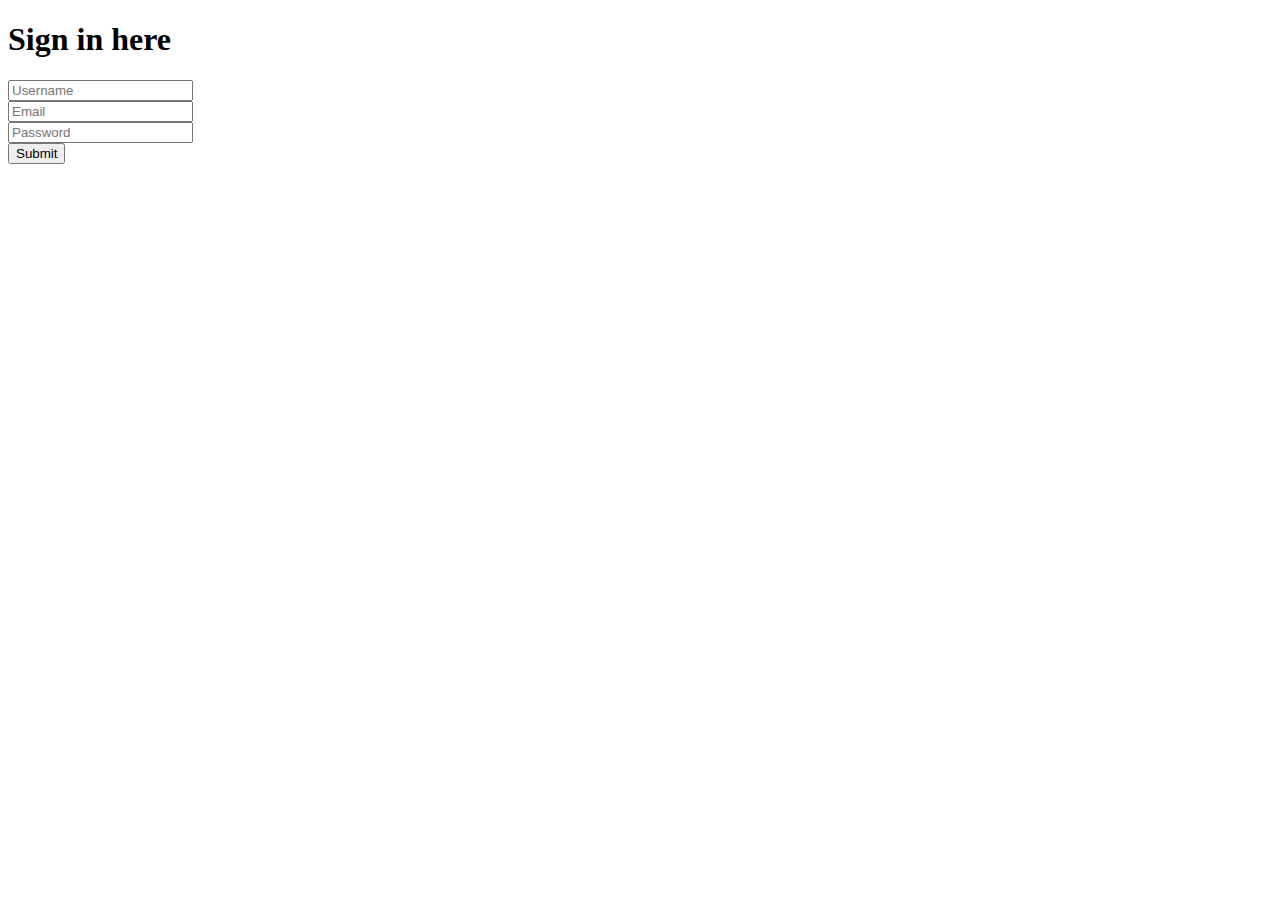
==== index.html @ 6e2632d7 "checking the files" ====
<!DOCTYPE html>
<html lang="en" dir="ltr">
  <head>
    <meta charset="utf-8">
    <meta name="viewport" content="width=device-width, initial-scale=1.0">
    <link href="https://fonts.googleapis.com/css?family=Poppins:400,500&display=swap" rel="stylesheet">
    <link rel="stylesheet" href="login.css">
    <title>register page</title>
  </head>
  <body>
   <div class="login-box">
     <h1>Sign in here</h1>
     <form class="input-login" action="login.html" method="post">
       <input class="login-input" type="text" name="Username" placeholder="Username" required> <br>
       <input class="login-input" type="email" name="Email" placeholder="Email" required> <br>
       <input class="login-input" type="password" name="Password" placeholder="Password" required> <br>
       <input type="submit" name="Submit" value="Submit">
     </form>

   </div>
  </body>
</html>
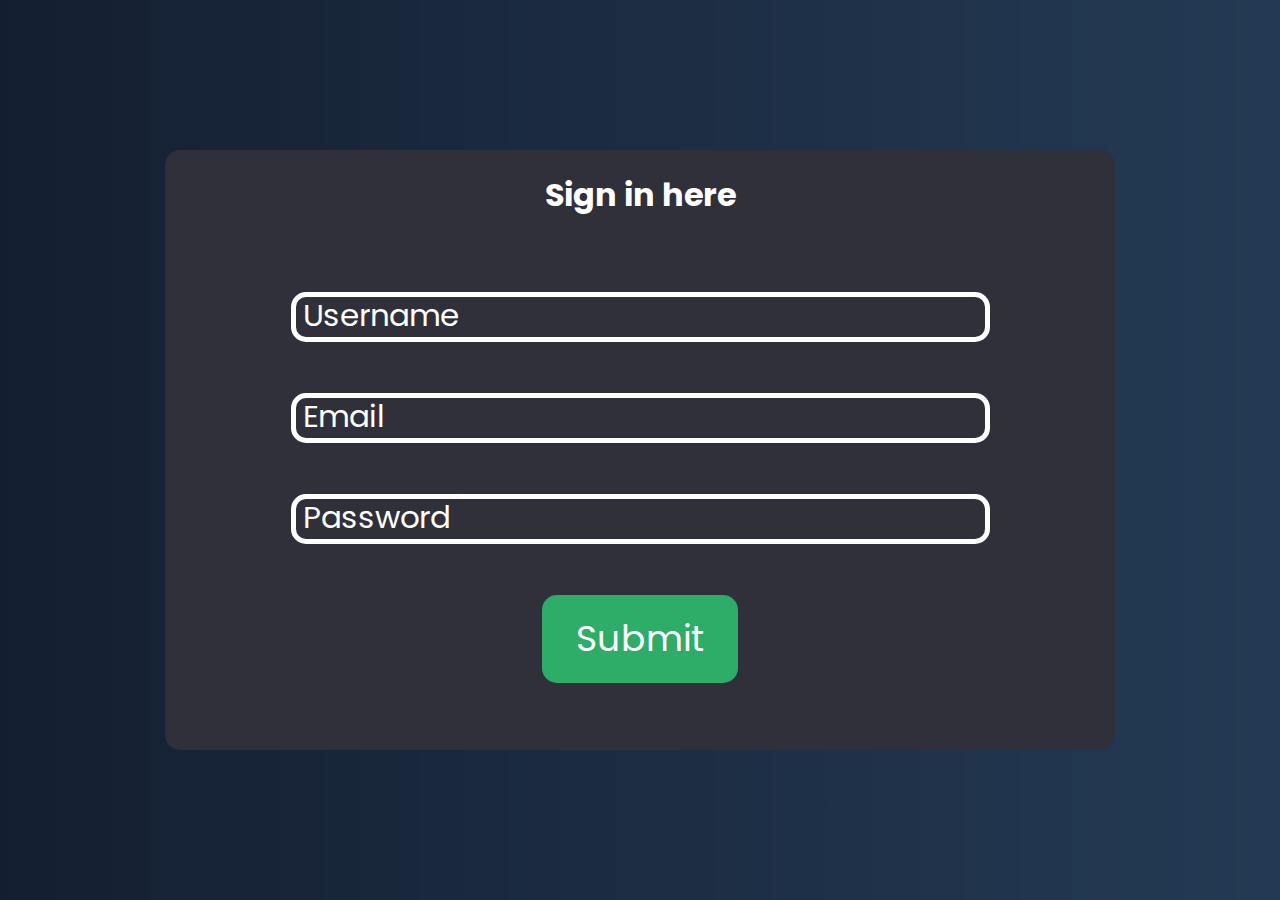
==== commit b560309e: "connected the db and also did the welcome page" ====
--- a/index.html
+++ b/index.html
@@ -4,16 +4,16 @@
     <meta charset="utf-8">
     <meta name="viewport" content="width=device-width, initial-scale=1.0">
     <link href="https://fonts.googleapis.com/css?family=Poppins:400,500&display=swap" rel="stylesheet">
-    <link rel="stylesheet" href="login.css">
+    <link rel="stylesheet" href="style.css">
     <title>register page</title>
   </head>
   <body>
    <div class="login-box">
      <h1>Sign in here</h1>
-     <form class="input-login" action="login.html" method="post">
-       <input class="login-input" type="text" name="Username" placeholder="Username" required> <br>
-       <input class="login-input" type="email" name="Email" placeholder="Email" required> <br>
-       <input class="login-input" type="password" name="Password" placeholder="Password" required> <br>
+     <form class="input-login" action="welcome.php" method="post">
+       <input class="login-input" type="text" name="username" placeholder="Username" required> <br>
+       <input class="login-input" type="email" name="email" placeholder="Email" required> <br>
+       <input class="login-input" type="password" name="password" placeholder="Password" required> <br>
        <input type="submit" name="Submit" value="Submit">
      </form>
 
--- a/style.css
+++ b/style.css
@@ -0,0 +1,128 @@
+body {
+  margin: 0;
+  background: url(background.png);
+  background-size: cover;
+  font-family: "Poppins", sans-serif;
+}
+
+p {
+  margin: 0;
+}
+
+.login-box {
+  position: absolute;
+  top: 50%;
+  left: 50%;
+  transform: translate(-50%, -50%);
+  width: 950px;
+  height: 600px;
+
+  border-radius: 15px;
+  color: #fff;
+  background-color: #2f303a;
+  box-sizing: border-box;
+  text-align: center;
+}
+
+.login-input {
+  width: 699px;
+  height: 50px;
+  margin-top: 51px;
+  background-color: transparent;
+  border: 5px solid #FFFFFF;
+  box-sizing: border-box;
+  border-radius: 15px;
+  outline: none;
+  transition: 0.5s;
+  color: white;
+}
+
+.login-input::placeholder {
+  position: relative;
+  left: 5px;
+  top: 5px;
+  font-family: Poppins;
+  font-size: 31px;
+  font-style: normal;
+  font-weight: normal;
+  line-height: 46px;
+  display: flex;
+
+  color: #FFFFFF;
+  font-family: "Poppins", sans-serif;
+  font-size: 31px;
+}
+
+.login-input:placeholder:focus {
+  position: relative;
+  left: 5px;
+  top: 5px;
+  font-family: Poppins;
+  font-size: 31px;
+  font-style: normal;
+  font-weight: normal;
+  line-height: 46px;
+
+  display: flex;
+}
+
+input:focus {
+  border: 3px solid #555;
+}
+
+input[type=submit] {
+  margin-top: 51px;
+  width: 196px;
+  height: 88px;
+  background: #2DAD67;
+  border-radius: 15px;
+  transition: background-color 0.8s ease;
+  border: none;
+  outline: none;
+  cursor: pointer;
+
+  font-family: Poppins;
+  font-style: normal;
+  font-weight: normal;
+  font-size: 36px;
+  line-height: 54px;
+  color: #FFFFFF;
+
+}
+
+input[type=submit]:hover {
+  background-color: #258e54;
+}
+
+.login_username {
+  font-size: 40px;
+  text-align: center;
+  color: #fff;
+}
+
+.email_login {
+  font-size: 30px;
+}
+
+.container {
+  background-color: #fff;
+  color: #2f303a !important;
+  padding: 15px 25px;
+  font-family: "Poppins", sans-serif;
+  margin: 0px;
+  box-sizing: border-box;
+}
+
+.transparent {
+  background-color: transparent;
+  color: #fff !important;
+  margin-top: 0px;
+  padding: 150px !important;
+}
+
+.container h5 {
+  color: #2f303a;
+  font-size: 16px;
+  font-family: "poppins";
+  font-weight: 700;
+}
